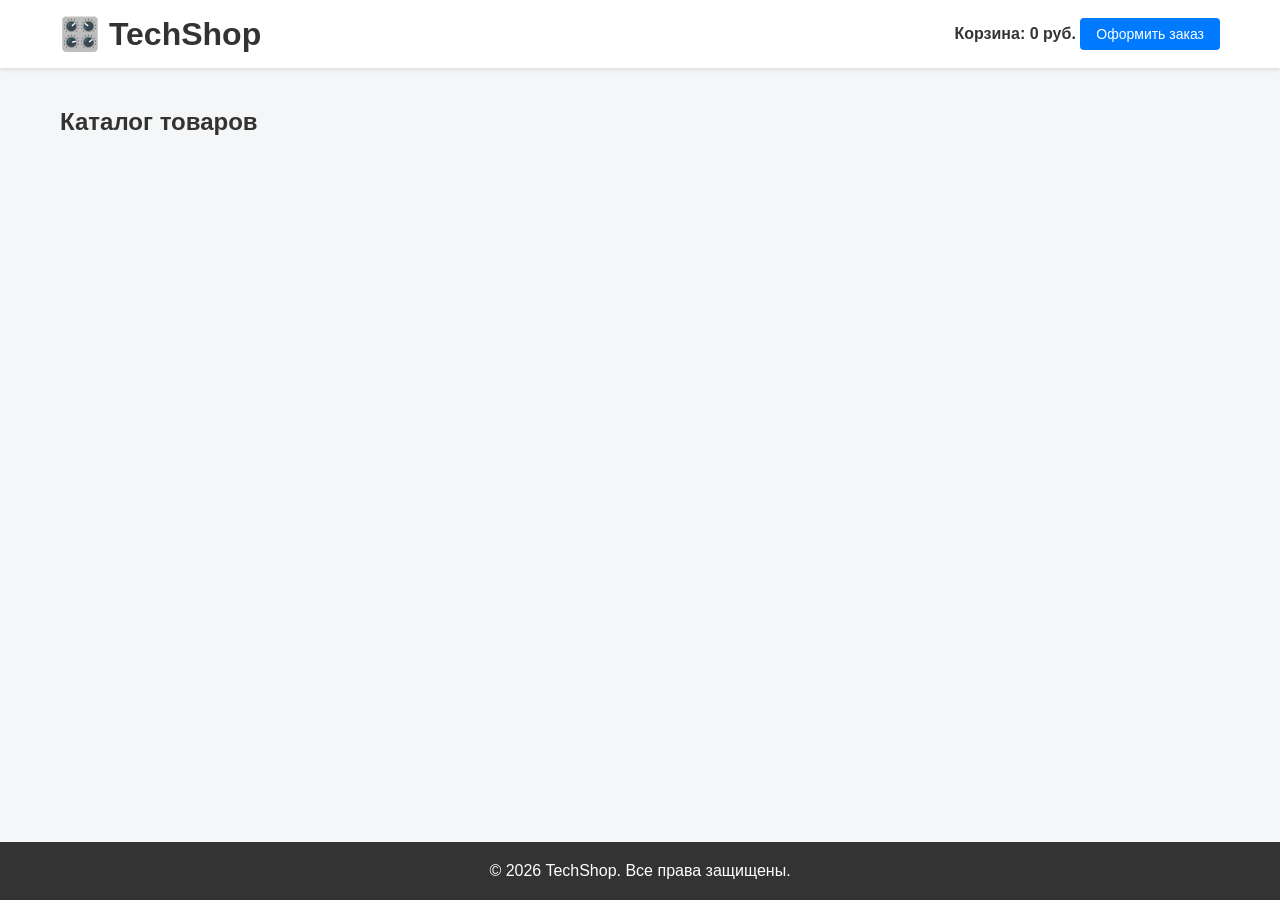
==== index.html @ 54159431 "Feature #2: add semantic HTML layout and responsive CSS grid styles" ====
<!DOCTYPE html>
<html lang="ru">
<head>
    <meta charset="UTF-8">
    <meta name="viewport" content="width=device-width, initial-scale=1.0">
    <title>Мини-Магазин</title>
    <link rel="stylesheet" href="style.css">
</head>
<body>

    <!-- Хедер -->
    <header class="header">
        <div class="container header-content">
            <h1 class="logo">🎛️ TechShop</h1>
            <div class="cart-summary">
                Корзина: <span id="cart-total-price">0</span> руб.
                <button id="open-cart-btn" class="btn">Оформить заказ</button>
            </div>
        </div>
    </header>

    <!-- Основной контент -->
    <main class="container">
        <section class="catalog-section">
            <h2>Каталог товаров</h2>
            <!-- Карточки товаров -->
            <div id="catalog" class="products-grid"></div>
        </section>
    </main>

    <!-- Подвал сайта -->
    <footer class="footer">
        <div class="container">
            <p>&copy; 2026 TechShop. Все права защищены.</p>
        </div>
    </footer>

    <!-- Модальное окно с корзиной и формой -->
    <div id="cart-modal" class="modal hidden">
        <div class="modal-content">
            <span id="close-modal-btn" class="close-btn">&times;</span>
            
            <h3>Ваша корзина</h3>
            <!-- Список товаров в корзине -->
            <div id="cart-items-list" class="cart-items"></div>
            
            <div class="cart-modal-total">
                Итого: <span id="modal-total-price">0</span> руб.
            </div>

            <!-- Форма оформления заказа -->
            <form id="order-form" class="order-form">
                <h4>Оформление заказа</h4>
                
                <div class="form-group">
                    <label for="first-name">Имя:</label>
                    <input type="text" id="first-name" required placeholder="Иван">
                </div>
                
                <div class="form-group">
                    <label for="last-name">Фамилия:</label>
                    <input type="text" id="last-name" required placeholder="Иванов">
                </div>
                
                <div class="form-group">
                    <label for="address">Адрес доставки:</label>
                    <input type="text" id="address" required placeholder="г. Москва, ул. Ленина, д. 1">
                </div>
                
                <div class="form-group">
                    <label for="phone">Контактный телефон:</label>
                    <input type="tel" id="phone" required placeholder="+7 (999) 123-45-67">
                </div>
                
                <button type="submit" class="btn btn-submit">Создать заказ</button>
            </form>
        </div>
    </div>

    <script src="script.js"></script>
</body>
</html>
---- style.css ----
/* Базовые сбросы */
* {
    box-sizing: border-box;
    margin: 0;
    padding: 0;
    font-family: 'Segoe UI', Tahoma, Geneva, Verdana, sans-serif;
}

body {
    background-color: #f4f6f8;
    color: #333;
    display: flex;
    flex-direction: column;
    min-height: 100vh;
}

.container {
    max-width: 1200px;
    margin: 0 auto;
    padding: 0 20px;
    width: 100%;
}

/* Шапка */
.header {
    background-color: #ffffff;
    box-shadow: 0 2px 4px rgba(0,0,0,0.1);
    padding: 15px 0;
    position: sticky;
    top: 0;
    z-index: 100;
}

.header-content {
    display: flex;
    justify-content: space-between;
    align-items: center;
}

.cart-summary {
    font-weight: bold;
}

/* Кнопки */
.btn {
    background-color: #007bff;
    color: white;
    border: none;
    padding: 8px 16px;
    border-radius: 4px;
    cursor: pointer;
    transition: background 0.2s;
    font-size: 14px;
}

.btn:hover {
    background-color: #0056b3;
}

.btn-danger {
    background-color: #dc3545;
}

.btn-danger:hover {
    background-color: #bd2130;
}

/* Главный каталог */
.catalog-section {
    padding: 40px 0;
}

.catalog-section h2 {
    margin-bottom: 20px;
}

.products-grid {
    display: grid;
    grid-template-columns: repeat(4, 1fr); /* 4 колонки по умолчанию */
    gap: 20px;
}

/* Карточка товара */
.product-card {
    background: white;
    border-radius: 8px;
    padding: 20px;
    box-shadow: 0 2px 8px rgba(0,0,0,0.05);
    display: flex;
    flex-direction: column;
    justify-content: space-between;
    text-align: center;
}

.product-title {
    font-size: 18px;
    margin-bottom: 10px;
}

.product-price {
    font-size: 20px;
    color: #28a745;
    font-weight: bold;
    margin-bottom: 15px;
}

/* Модальное окно */
.modal {
    position: fixed;
    top: 0;
    left: 0;
    width: 100%;
    height: 100%;
    background-color: rgba(0,0,0,0.5);
    display: flex;
    justify-content: center;
    align-items: center;
    z-index: 1000;
}

.hidden {
    display: none !important;
}

.modal-content {
    background: white;
    padding: 30px;
    border-radius: 8px;
    width: 100%;
    max-width: 500px;
    position: relative;
    max-height: 90vh;
    overflow-y: auto;
}

.close-btn {
    position: absolute;
    top: 15px;
    right: 20px;
    font-size: 28px;
    cursor: pointer;
}

/* Элементы корзины */
.cart-items {
    margin: 20px 0;
}

.cart-item {
    display: flex;
    justify-content: space-between;
    align-items: center;
    padding: 10px 0;
    border-bottom: 1px solid #eee;
}

.quantity-controls input {
    width: 50px;
    padding: 5px;
    text-align: center;
    margin: 0 5px;
}

.cart-modal-total {
    font-size: 18px;
    font-weight: bold;
    text-align: right;
    margin-bottom: 20px;
}

/* Форма */
.order-form h4 {
    margin-bottom: 15px;
    border-top: 1px solid #ccc;
    padding-top: 15px;
}

.form-group {
    margin-bottom: 15px;
    display: flex;
    flex-direction: column;
}

.form-group label {
    margin-bottom: 5px;
    font-size: 14px;
}

.form-group input {
    padding: 8px;
    border: 1px solid #ccc;
    border-radius: 4px;
}

.btn-submit {
    width: 100%;
    padding: 12px;
    font-size: 16px;
}

/* Подвал */
.footer {
    background: #333;
    color: white;
    text-align: center;
    padding: 20px 0;
    margin-top: auto;
}

/* ================= АДАПТИВНОСТЬ ================= */

/* Планшеты (до 992px) */
@media (max-width: 992px) {
    .products-grid {
        grid-template-columns: repeat(2, 1fr); /* 2 колонки */
    }
}

/* Телефоны (до 576px)  мб еще делать iphone duo*/
@media (max-width: 576px) {
    .products-grid {
        grid-template-columns: 1fr; /* 1 колонка */
    }
    .header-content {
        flex-direction: column;
        gap: 10px;
        text-align: center;
    }
    .modal-content {
        width: 95%;
        padding: 20px;
    }
}
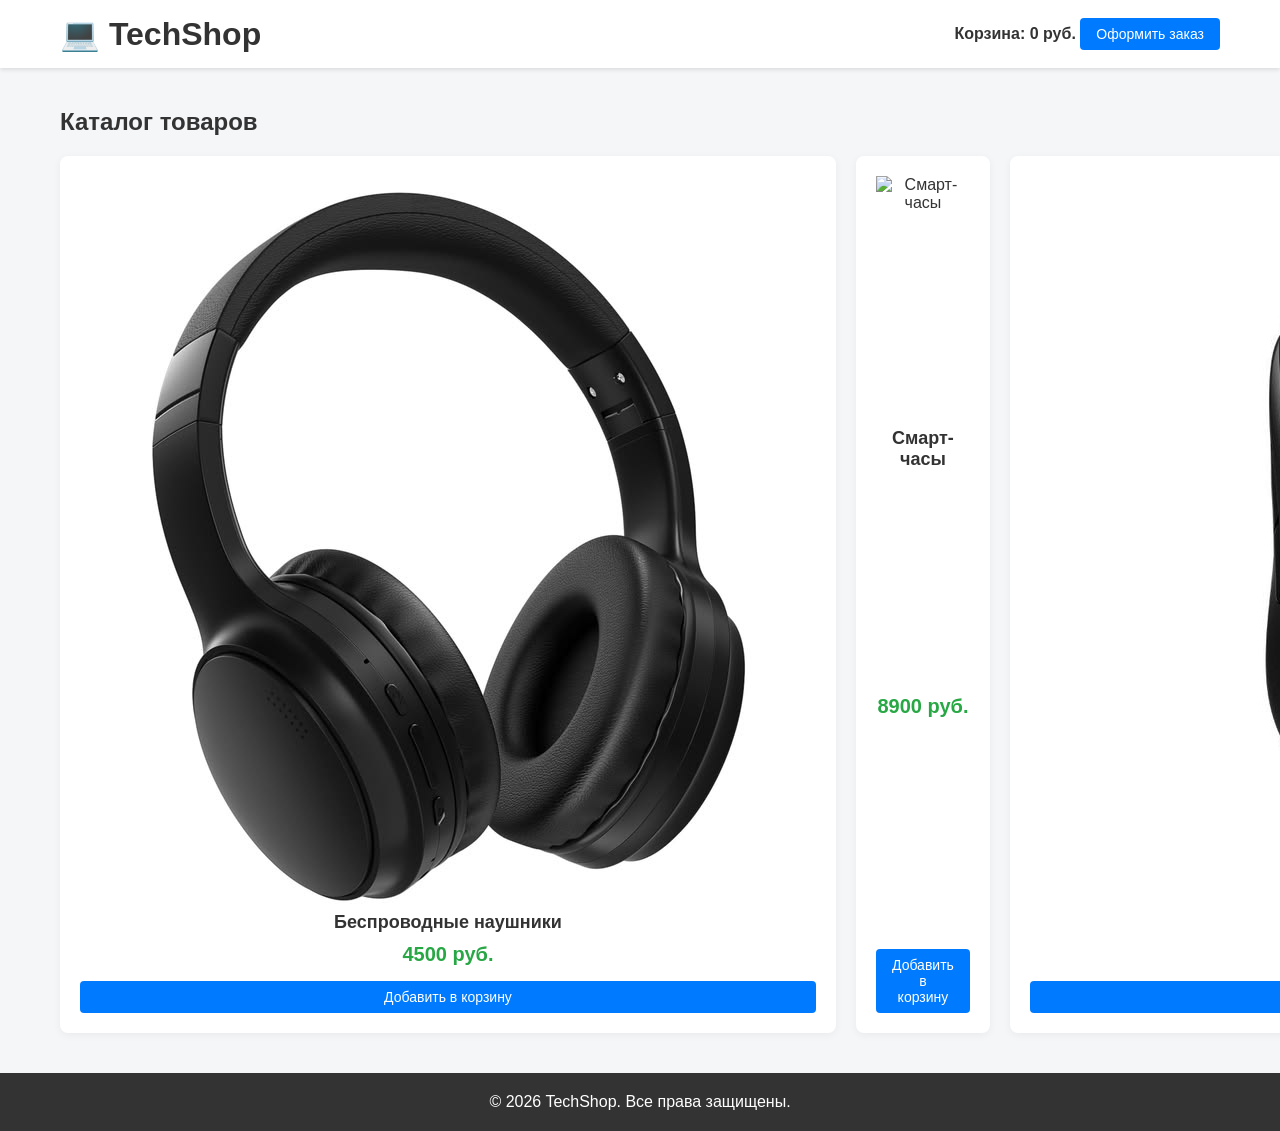
==== commit b9cd25ed: "Style #4: update store logo, add images to products" ====
--- a/index.html
+++ b/index.html
@@ -11,7 +11,7 @@
     <!-- Хедер -->
     <header class="header">
         <div class="container header-content">
-            <h1 class="logo">🎛️ TechShop</h1>
+            <h1 class="logo">💻 TechShop</h1>
             <div class="cart-summary">
                 Корзина: <span id="cart-total-price">0</span> руб.
                 <button id="open-cart-btn" class="btn">Оформить заказ</button>
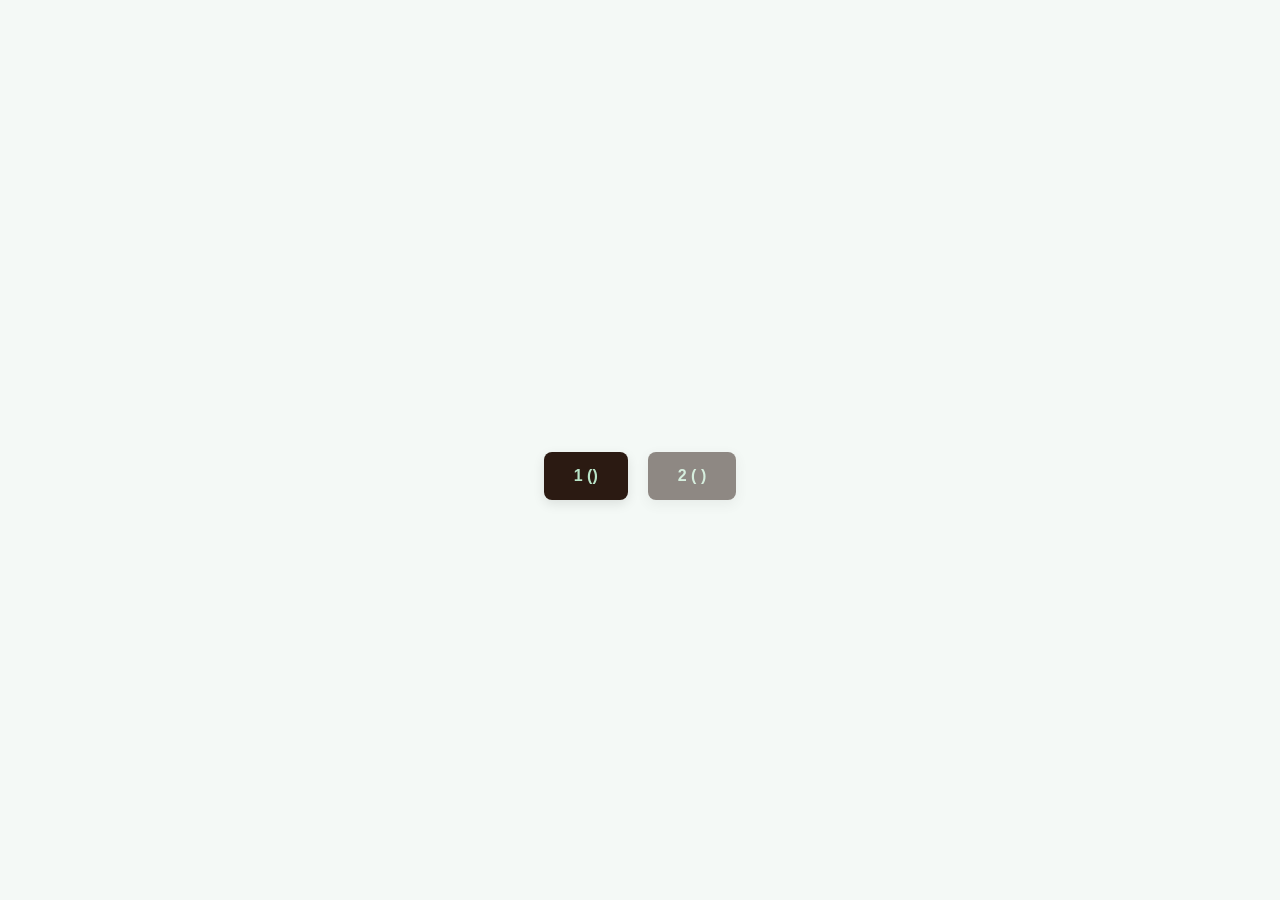
==== commit 414bd011: "Main: setup welcome page stub with links" ====
--- a/index.html
+++ b/index.html
@@ -3,80 +3,43 @@
 <head>
     <meta charset="UTF-8">
     <meta name="viewport" content="width=device-width, initial-scale=1.0">
-    <title>Мини-Магазин</title>
-    <link rel="stylesheet" href="style.css">
+    <title> </title>
+    <style>
+        body {
+            background-color: #F4F9F6;
+            color: #2B1A12;
+            font-family: 'Segoe UI', sans-serif;
+            display: flex;
+            flex-direction: column;
+            align-items: center;
+            justify-content: center;
+            height: 100vh;
+            margin: 0;
+        }
+        h1 { margin-bottom: 30px; }
+        .links-container { display: flex; gap: 20px; }
+        .btn {
+            background-color: #2B1A12;
+            color: #B9E5C8;
+            padding: 15px 30px;
+            text-decoration: none;
+            font-weight: bold;
+            border-radius: 8px;
+            box-shadow: 0 4px 12px rgba(0,0,0,0.1);
+            transition: transform 0.2s, background 0.2s;
+        }
+        .btn:hover {
+            background-color: #4A3125;
+            transform: translateY(-2px);
+        }
+    </style>
 </head>
 <body>
-
-    <!-- Хедер -->
-    <header class="header">
-        <div class="container header-content">
-            <h1 class="logo">💻 TechShop</h1>
-            <div class="cart-summary">
-                Корзина: <span id="cart-total-price">0</span> руб.
-                <button id="open-cart-btn" class="btn">Оформить заказ</button>
-            </div>
-        </div>
-    </header>
-
-    <!-- Основной контент -->
-    <main class="container">
-        <section class="catalog-section">
-            <h2>Каталог товаров</h2>
-            <!-- Карточки товаров -->
-            <div id="catalog" class="products-grid"></div>
-        </section>
-    </main>
-
-    <!-- Подвал сайта -->
-    <footer class="footer">
-        <div class="container">
-            <p>&copy; 2026 TechShop. Все права защищены.</p>
-        </div>
-    </footer>
-
-    <!-- Модальное окно с корзиной и формой -->
-    <div id="cart-modal" class="modal hidden">
-        <div class="modal-content">
-            <span id="close-modal-btn" class="close-btn">&times;</span>
-            
-            <h3>Ваша корзина</h3>
-            <!-- Список товаров в корзине -->
-            <div id="cart-items-list" class="cart-items"></div>
-            
-            <div class="cart-modal-total">
-                Итого: <span id="modal-total-price">0</span> руб.
-            </div>
-
-            <!-- Форма оформления заказа -->
-            <form id="order-form" class="order-form">
-                <h4>Оформление заказа</h4>
-                
-                <div class="form-group">
-                    <label for="first-name">Имя:</label>
-                    <input type="text" id="first-name" required placeholder="Иван">
-                </div>
-                
-                <div class="form-group">
-                    <label for="last-name">Фамилия:</label>
-                    <input type="text" id="last-name" required placeholder="Иванов">
-                </div>
-                
-                <div class="form-group">
-                    <label for="address">Адрес доставки:</label>
-                    <input type="text" id="address" required placeholder="г. Москва, ул. Ленина, д. 1">
-                </div>
-                
-                <div class="form-group">
-                    <label for="phone">Контактный телефон:</label>
-                    <input type="tel" id="phone" required placeholder="+7 (999) 123-45-67">
-                </div>
-                
-                <button type="submit" class="btn btn-submit">Создать заказ</button>
-            </form>
-        </div>
+    <h1>  </h1>
+    <div class="links-container">
+        <a href="https://github.io" class="btn"> 1 ()</a>
+        <a href="#" class="btn" style="opacity: 0.5; pointer-events: none;"> 2 ( )</a>
     </div>
-
-    <script src="script.js"></script>
 </body>
 </html>
+
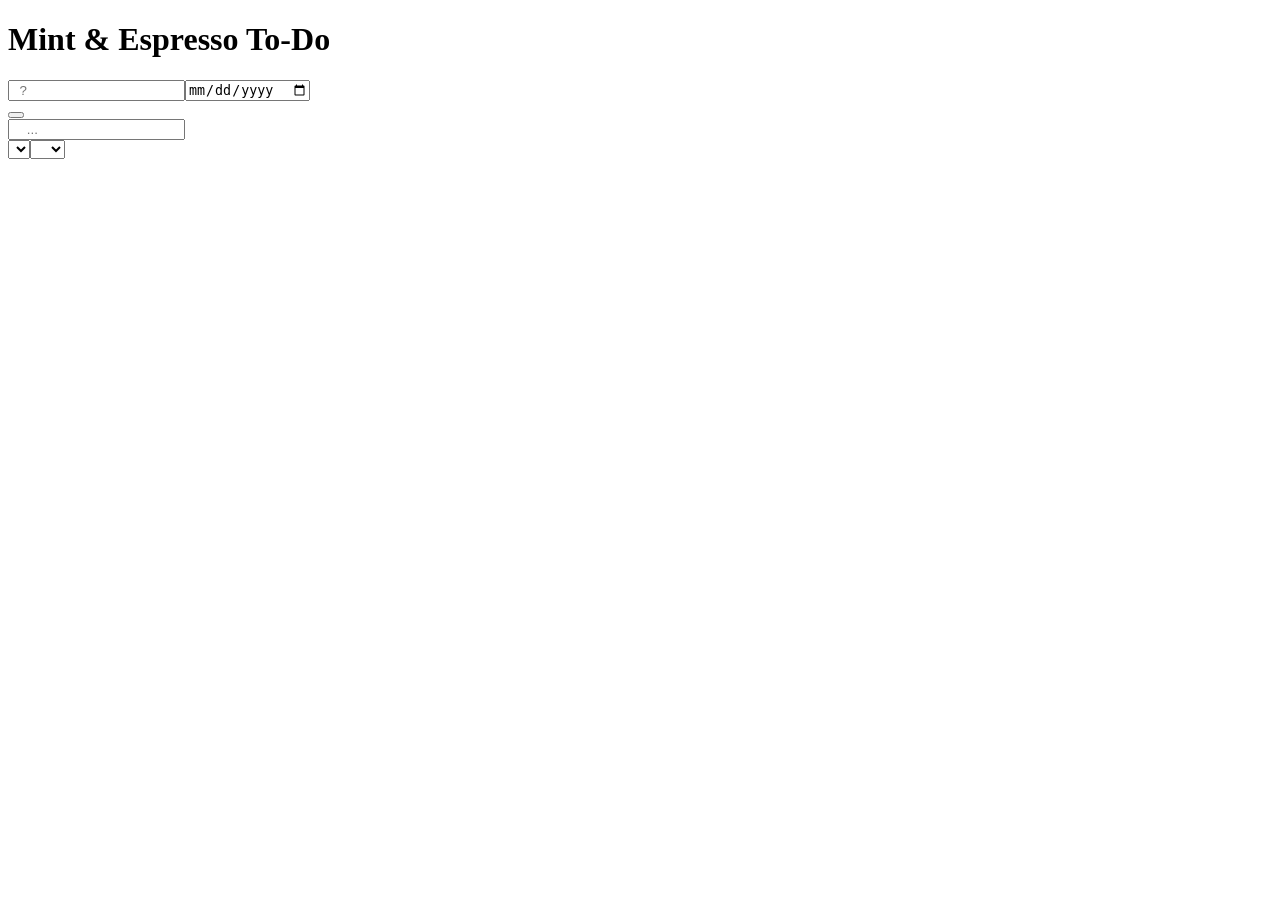
==== commit 81be6919: "Feature: implement full dynamic To-Do list with search, filter, sort and drag-and-drop" ====
--- a/index.html
+++ b/index.html
@@ -3,43 +3,12 @@
 <head>
     <meta charset="UTF-8">
     <meta name="viewport" content="width=device-width, initial-scale=1.0">
-    <title> </title>
-    <style>
-        body {
-            background-color: #F4F9F6;
-            color: #2B1A12;
-            font-family: 'Segoe UI', sans-serif;
-            display: flex;
-            flex-direction: column;
-            align-items: center;
-            justify-content: center;
-            height: 100vh;
-            margin: 0;
-        }
-        h1 { margin-bottom: 30px; }
-        .links-container { display: flex; gap: 20px; }
-        .btn {
-            background-color: #2B1A12;
-            color: #B9E5C8;
-            padding: 15px 30px;
-            text-decoration: none;
-            font-weight: bold;
-            border-radius: 8px;
-            box-shadow: 0 4px 12px rgba(0,0,0,0.1);
-            transition: transform 0.2s, background 0.2s;
-        }
-        .btn:hover {
-            background-color: #4A3125;
-            transform: translateY(-2px);
-        }
-    </style>
+    <title>To-Do List: Mint & Espresso</title>
+    <link rel="stylesheet" href="style.css">
 </head>
 <body>
-    <h1>  </h1>
-    <div class="links-container">
-        <a href="https://github.io" class="btn"> 1 ()</a>
-        <a href="#" class="btn" style="opacity: 0.5; pointer-events: none;"> 2 ( )</a>
-    </div>
+    <!--     JS! -->
+    <script src="script.js"></script>
 </body>
 </html>
 
